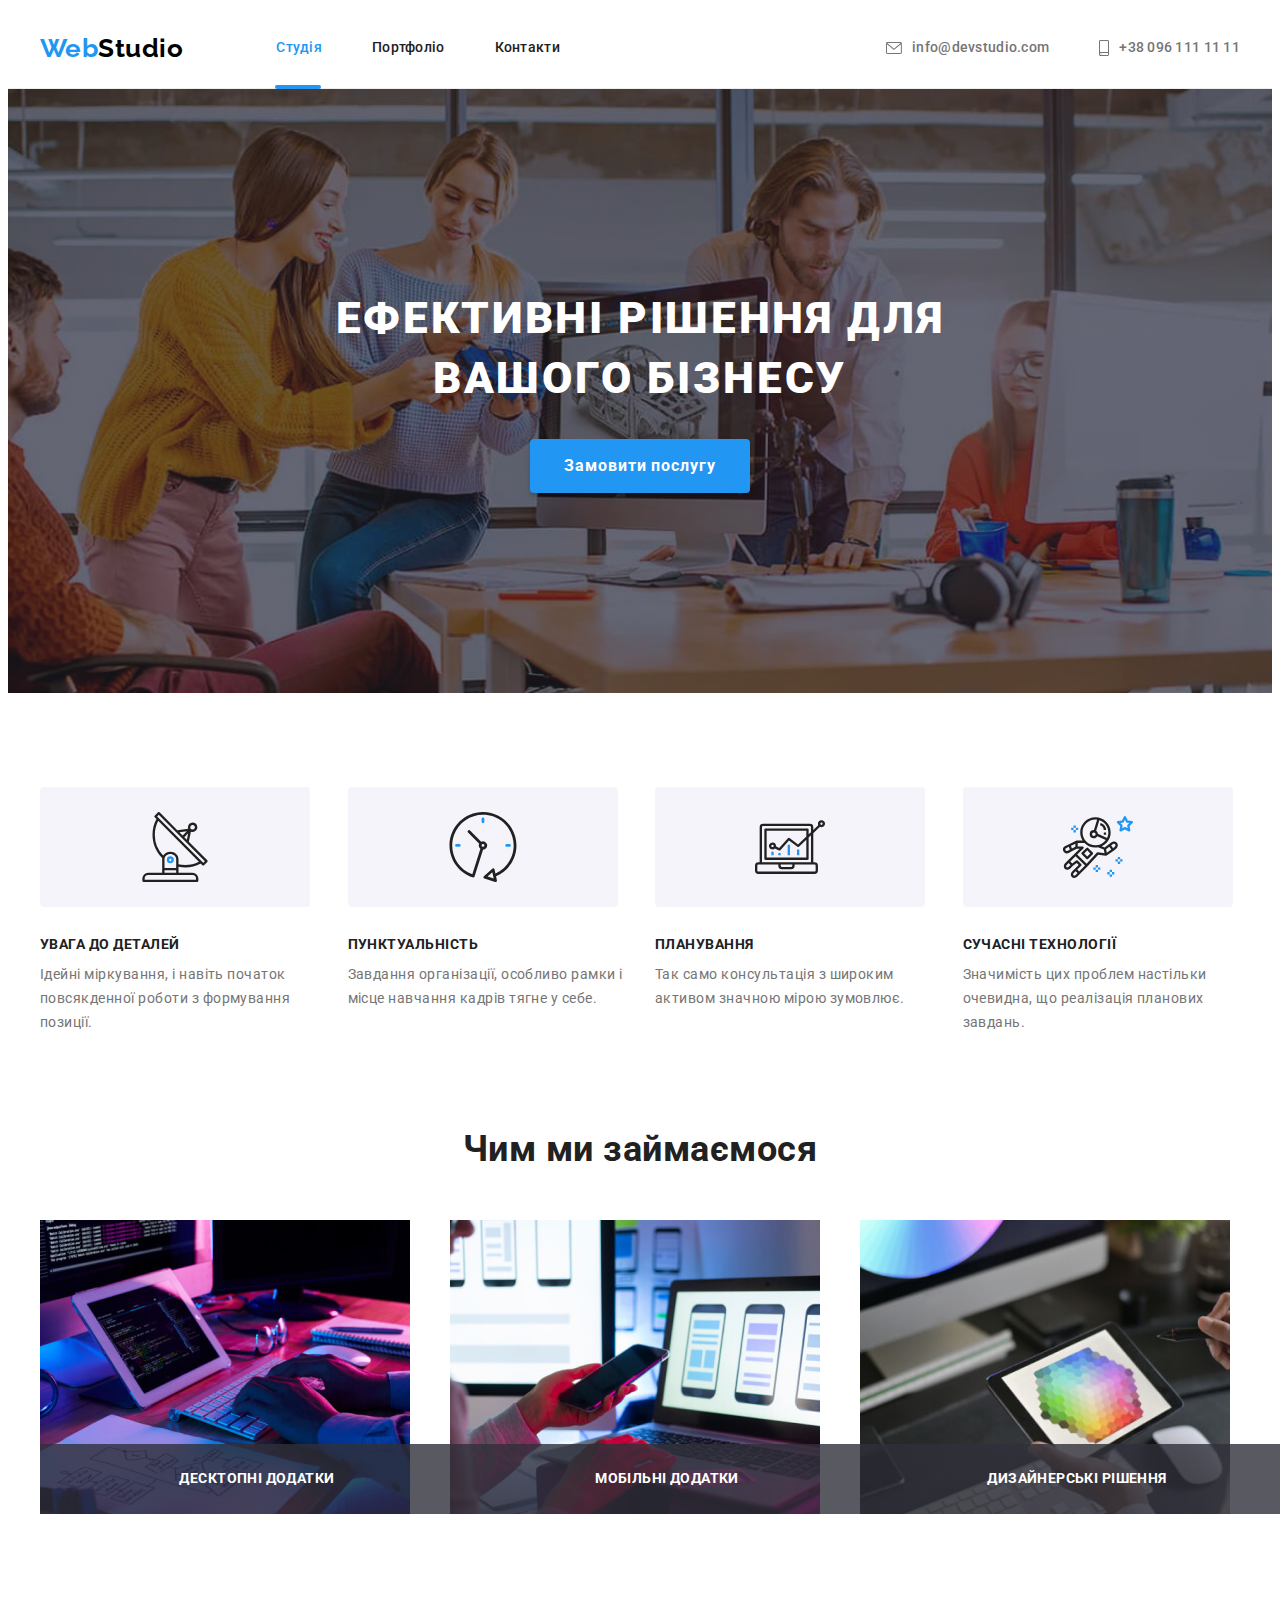
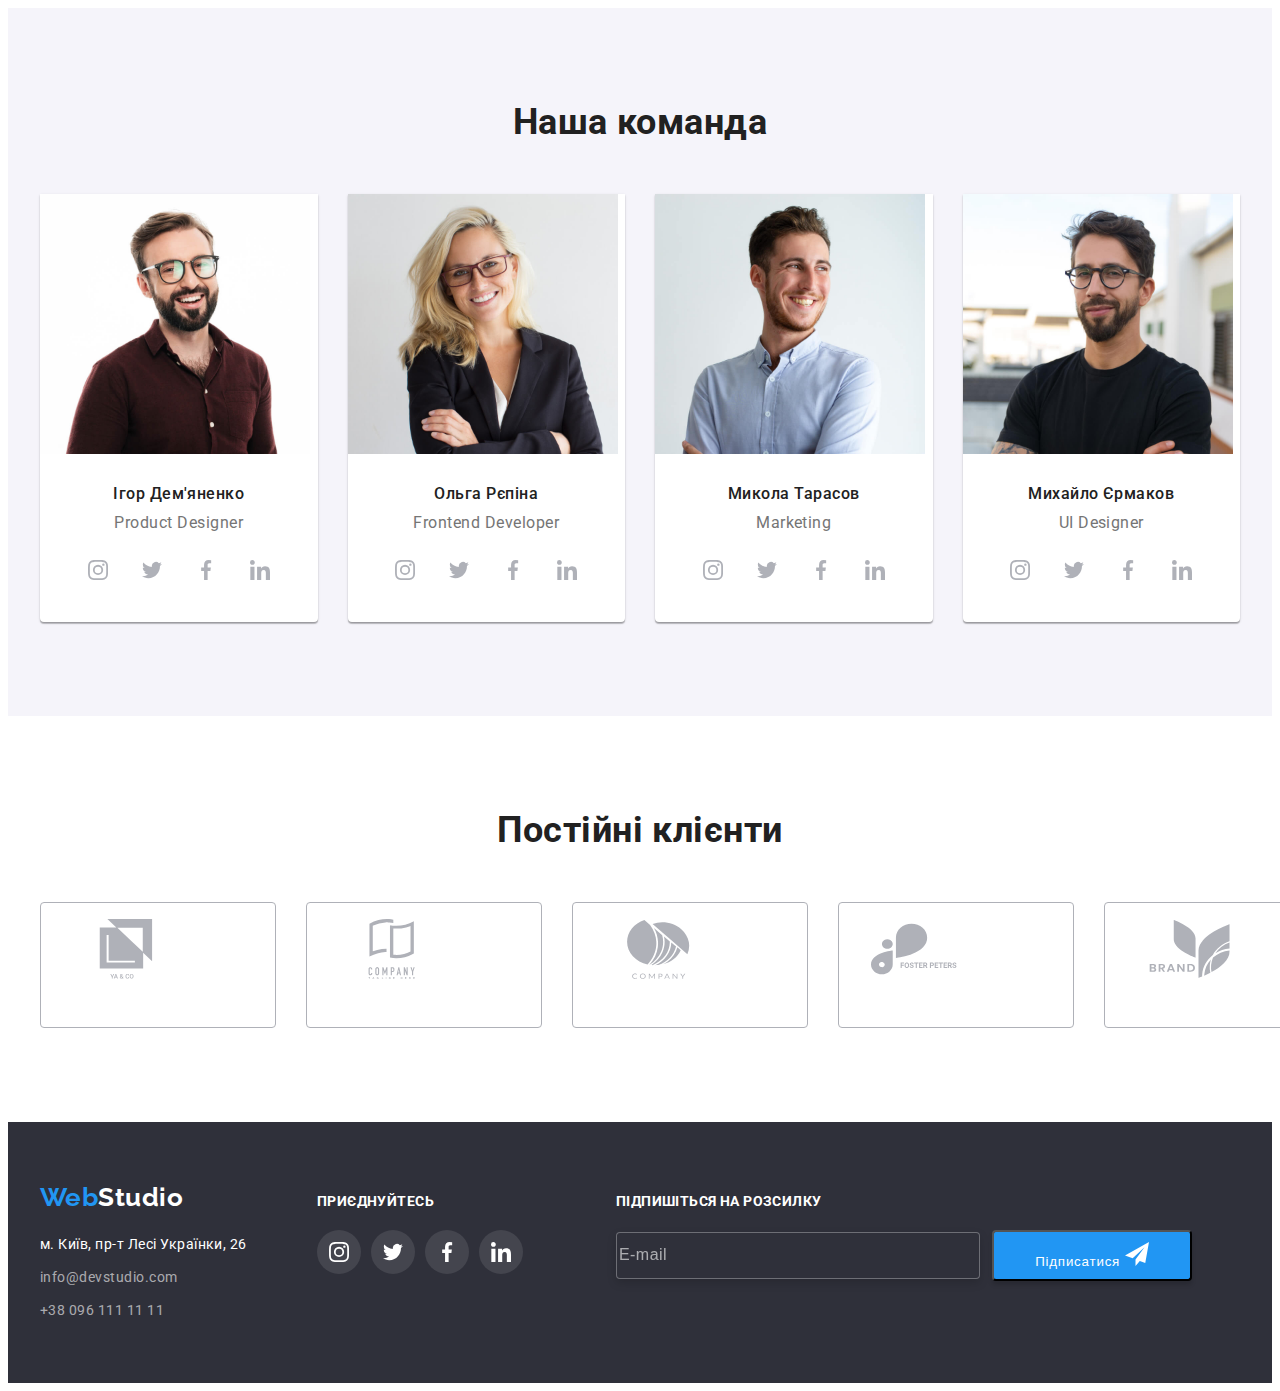
==== index.html @ 8649c42a "add html+css" ====
<!DOCTYPE html>
<html lang="uk">
  <head>
    <meta charset="UTF-8" />
    <meta http-equiv="X-UA-Compatible" content="IE=edge" />
    <meta name="viewport" content="width=device-width, initial-scale=1.0" />
    <title>WebStudio</title>
    <link rel="preconnect" href="https://fonts.googleapis.com" />
    <link rel="preconnect" href="https://fonts.gstatic.com" crossorigin />
    <link
      href="https://fonts.googleapis.com/css2?family=Raleway:wght@700&family=Roboto:wght@400;500;700&display=swap"
      rel="stylesheet"
    />
    <link
      rel="stylesheet"
      href="https://cdnjs.cloudflare.com/ajax/libs/modern-normalize/1.1.0/modern-normalize.min.css"
      integrity="sha512-wpPYUAdjBVSE4KJnH1VR1HeZfpl1ub8YT/NKx4PuQ5NmX2tKuGu6U/JRp5y+Y8XG2tV+wKQpNHVUX03MfMFn9Q=="
      crossorigin="anonymous"
      referrerpolicy="no-referrer"
    />
    <link
      rel="stylesheet"
      href="https://cdnjs.cloudflare.com/ajax/libs/animate.css/4.1.1/animate.min.css"
    />
    <link rel="stylesheet" href="./css/style.css" />
  </head>
  <body>
    <header class="top-page">
      <div class="container header-nav">
        <nav class="header-nav">
          <a href="./index.html" class="logo link">
            <span class="logo-accent">Web</span>Studio
          </a>
          <ul class="site-nav list">
            <li class="item">
              <a href="./index.html" class="site-nav-link link current">
                Студія
              </a>
            </li>
            <li class="item">
              <a href="./portfolio.html" class="site-nav-link link">
                Портфоліо
              </a>
            </li>
            <li class="item">
              <a href="#" class="site-nav-link link">Контакти</a>
            </li>
          </ul>
        </nav>
        <ul class="auth-nav list">
          <li class="item">
            <a href="mailto:info@devstudio.com" class="auth-nav-link link">
              <svg width="16" height="12" class="auth-nav-icon">
                <use href="./images/symbol-defs.svg#icon-envelope"></use>
              </svg>
              info@devstudio.com
            </a>
          </li>
          <li class="item">
            <a href="tel:+380961111111" class="auth-nav-link link">
              <svg width="10" height="16" class="auth-nav-icon">
                <use href="./images/symbol-defs.svg#icon-smartphone"></use></svg
              >+38 096 111 11 11
            </a>
          </li>
        </ul>
      </div>
    </header>

    <main>
      <section class="hero overlay">
        <h1 class="hero-title animate__animated animate__pulse">
          Ефективні рішення для вашого бізнесу
        </h1>
        <button type="button" class="hero-button" data-modal-open>
          Замовити послугу
        </button>
      </section>

      <section class="features">
        <div class="container">
          <h2 class="features-title visually-hidden">Особливості</h2>
          <ul class="features-link list">
            <li class="features-item item">
              <div class="features-item-img">
                <svg width="70" height="70">
                  <use href="./images/symbol-defs.svg#icon-antenna"></use>
                </svg>
              </div>
              <div class="">
                <h3 class="features-item-title">УВАГА ДО ДЕТАЛЕЙ</h3>
                <p class="feature-descr">
                  Ідейні міркування, і навіть початок повсякденної роботи з
                  формування позиції.
                </p>
              </div>
            </li>
            <li class="features-item item">
              <div class="features-item-img">
                <svg width="70" height="70">
                  <use href="./images/symbol-defs.svg#icon-clock"></use>
                </svg>
              </div>
              <div class="">
                <h3 class="features-item-title">ПУНКТУАЛЬНІСТЬ</h3>
                <p class="feature-descr">
                  Завдання організації, особливо рамки і місце навчання кадрів
                  тягне у себе.
                </p>
              </div>
            </li>
            <li class="features-item item">
              <div class="features-item-img">
                <svg width="70" height="70">
                  <use href="./images/symbol-defs.svg#icon-diagram"></use>
                </svg>
              </div>
              <div class="">
                <h3 class="features-item-title">ПЛАНУВАННЯ</h3>
                <p class="feature-descr">
                  Так само консультація з широким активом значною мірою
                  зумовлює.
                </p>
              </div>
            </li>
            <li class="features-item item">
              <div class="features-item-img">
                <svg width="70" height="70">
                  <use href="./images/symbol-defs.svg#icon-astronaut"></use>
                </svg>
              </div>
              <div class="">
                <h3 class="features-item-title">СУЧАСНІ ТЕХНОЛОГІЇ</h3>
                <p class="feature-descr">
                  Значимість цих проблем настільки очевидна, що реалізація
                  планових завдань.
                </p>
              </div>
            </li>
          </ul>
        </div>
      </section>

      <section class="work">
        <div class="container">
          <h2 class="work-title">Чим ми займаємося</h2>
          <ul class="work-sample list">
            <li class="work-photo">
              <div class="work-thumb">
                <img
                  src="./images/img1.jpeg"
                  alt="людина пише код"
                  width="370"
                  height="294"
                />
                <p class="work-overlay-text">Десктопні додатки</p>
              </div>
            </li>
            <li class="work-photo">
              <div class="work-thumb">
                <img
                  src="./images/img2.jpeg"
                  alt="людина тримає телефон"
                  width="370"
                  height="294"
                />
                <p class="work-overlay-text">Мобільні додатки</p>
              </div>
            </li>
            <li class="work-photo">
              <div class="work-thumb">
                <img
                  src="./images/img3.jpeg"
                  alt="палета кольорів на планшеті"
                  width="370"
                  height="294"
                />
                <p class="work-overlay-text">Дизайнерські рішення</p>
              </div>
            </li>
          </ul>
        </div>
      </section>

      <section class="team section">
        <div class="container">
          <h2 class="team-title">Наша команда</h2>
          <ul class="team-list list">
            <li class="team-item">
              <img
                src="./images/team-img-1.jpeg"
                alt="фото Ігоря Дем'яненка"
                width="270"
                height="260"
              />
              <div class="team-descr">
                <h3 class="team-list-title">Ігор Дем'яненко</h3>
                <p lang="en" class="team-list-descr">Product Designer</p>
                <ul class="team-soc-list">
                  <li class="team-soc-item">
                    <a href="" class="team-soc-link" aria-label="Instagram">
                      <svg width="20" height="20" class="team-soc-icon">
                        <use
                          href="./images/symbol-defs.svg#icon-instagram_team"
                        ></use>
                      </svg>
                    </a>
                  </li>
                  <li class="team-soc-item">
                    <a href="" class="team-soc-link" aria-label="Twitter">
                      <svg width="20" height="20" class="team-soc-icon">
                        <use
                          href="./images/symbol-defs.svg#icon-twitter_team"
                        ></use>
                      </svg>
                    </a>
                  </li>
                  <li class="team-soc-item">
                    <a href="" class="team-soc-link" aria-label="Facebook">
                      <svg width="20" height="20" class="team-soc-icon">
                        <use
                          href="./images/symbol-defs.svg#icon-facebook_team"
                        ></use>
                      </svg>
                    </a>
                  </li>
                  <li class="team-soc-item">
                    <a href="" class="team-soc-link" aria-label="LinkedIn">
                      <svg width="20" height="20" class="team-soc-icon">
                        <use
                          href="./images/symbol-defs.svg#icon-linkedin_team"
                        ></use>
                      </svg>
                    </a>
                  </li>
                </ul>
              </div>
            </li>
            <li class="team-item">
              <img
                src="./images/team-img-2.jpeg"
                alt="фото Ольги Рєпіної"
                width="270"
                height="260"
              />
              <div class="team-descr">
                <h3 class="team-list-title">Ольга Рєпіна</h3>
                <p lang="en" class="team-list-descr">Frontend Developer</p>
                <ul class="team-soc-list">
                  <li class="team-soc-item">
                    <a href="" class="team-soc-link" aria-label="Instagram">
                      <svg width="20" height="20" class="team-soc-icon">
                        <use
                          href="./images/symbol-defs.svg#icon-instagram_team"
                        ></use>
                      </svg>
                    </a>
                  </li>
                  <li class="team-soc-item">
                    <a href="" class="team-soc-link" aria-label="Twitter">
                      <svg width="20" height="20" class="team-soc-icon">
                        <use
                          href="./images/symbol-defs.svg#icon-twitter_team"
                        ></use>
                      </svg>
                    </a>
                  </li>
                  <li class="team-soc-item">
                    <a href="" class="team-soc-link" aria-label="Facebook">
                      <svg width="20" height="20" class="team-soc-icon">
                        <use
                          href="./images/symbol-defs.svg#icon-facebook_team"
                        ></use>
                      </svg>
                    </a>
                  </li>
                  <li class="team-soc-item">
                    <a href="" class="team-soc-link" aria-label="LinkedIn">
                      <svg width="20" height="20" class="team-soc-icon">
                        <use
                          href="./images/symbol-defs.svg#icon-linkedin_team"
                        ></use>
                      </svg>
                    </a>
                  </li>
                </ul>
              </div>
            </li>
            <li class="team-item">
              <img
                src="./images/team-img-3.jpeg"
                alt="фото Миколи Тарасова"
                width="270"
                height="260"
              />
              <div class="team-descr">
                <h3 class="team-list-title">Микола Тарасов</h3>
                <p lang="en" class="team-list-descr">Marketing</p>
                <ul class="team-soc-list">
                  <li class="team-soc-item">
                    <a href="" class="team-soc-link" aria-label="Instagram">
                      <svg width="20" height="20" class="team-soc-icon">
                        <use
                          href="./images/symbol-defs.svg#icon-instagram_team"
                        ></use>
                      </svg>
                    </a>
                  </li>
                  <li class="team-soc-item">
                    <a href="" class="team-soc-link" aria-label="Twitter">
                      <svg width="20" height="20" class="team-soc-icon">
                        <use
                          href="./images/symbol-defs.svg#icon-twitter_team"
                        ></use>
                      </svg>
                    </a>
                  </li>
                  <li class="team-soc-item">
                    <a href="" class="team-soc-link" aria-label="Facebook">
                      <svg width="20" height="20" class="team-soc-icon">
                        <use
                          href="./images/symbol-defs.svg#icon-facebook_team"
                        ></use>
                      </svg>
                    </a>
                  </li>
                  <li class="team-soc-item">
                    <a href="" class="team-soc-link" aria-label="LinkedIn">
                      <svg width="20" height="20" class="team-soc-icon">
                        <use
                          href="./images/symbol-defs.svg#icon-linkedin_team"
                        ></use>
                      </svg>
                    </a>
                  </li>
                </ul>
              </div>
            </li>
            <li class="team-item">
              <img
                src="./images/team-img-4.jpeg"
                alt="фото Михайла Єрмакова"
                width="270"
                height="260"
              />
              <div class="team-descr">
                <h3 class="team-list-title">Михайло Єрмаков</h3>
                <p lang="en" class="team-list-descr">UI Designer</p>
                <ul class="team-soc-list">
                  <li class="team-soc-item">
                    <a href="" class="team-soc-link" aria-label="Instagram">
                      <svg width="20" height="20" class="team-soc-icon">
                        <use
                          href="./images/symbol-defs.svg#icon-instagram_team"
                        ></use>
                      </svg>
                    </a>
                  </li>
                  <li class="team-soc-item">
                    <a href="" class="team-soc-link" aria-label="Twitter">
                      <svg width="20" height="20" class="team-soc-icon">
                        <use
                          href="./images/symbol-defs.svg#icon-twitter_team"
                        ></use>
                      </svg>
                    </a>
                  </li>
                  <li class="team-soc-item">
                    <a href="" class="team-soc-link" aria-label="Facebook">
                      <svg width="20" height="20" class="team-soc-icon">
                        <use
                          href="./images/symbol-defs.svg#icon-facebook_team"
                        ></use>
                      </svg>
                    </a>
                  </li>
                  <li class="team-soc-item">
                    <a href="" class="team-soc-link" aria-label="LinkedIn">
                      <svg width="20" height="20" class="team-soc-icon">
                        <use
                          href="./images/symbol-defs.svg#icon-linkedin_team"
                        ></use>
                      </svg>
                    </a>
                  </li>
                </ul>
              </div>
            </li>
          </ul>
        </div>
      </section>

      <section class="clients section">
        <div class="container">
          <h2 class="clients-title">Постійні клієнти</h2>
          <ul class="clients-list list">
            <li class="clients-list-item">
              <a href="" class="clients-list-link">
                <svg class="clients-icon" width="106" height="60">
                  <use href="./images/symbol-defs.svg#icon-client1"></use>
                </svg>
              </a>
            </li>
            <li class="clients-list-item">
              <a href="" class="clients-list-link">
                <svg class="clients-icon" width="106" height="60">
                  <use href="./images/symbol-defs.svg#icon-client2"></use>
                </svg>
              </a>
            </li>
            <li class="clients-list-item">
              <a href="" class="clients-list-link">
                <svg class="clients-icon" width="106" height="60">
                  <use href="./images/symbol-defs.svg#icon-client3"></use>
                </svg>
              </a>
            </li>
            <li class="clients-list-item">
              <a href="" class="clients-list-link">
                <svg class="clients-icon" width="106" height="60">
                  <use href="./images/symbol-defs.svg#icon-client4"></use>
                </svg>
              </a>
            </li>
            <li class="clients-list-item">
              <a href="" class="clients-list-link">
                <svg class="clients-icon" width="106" height="60">
                  <use href="./images/symbol-defs.svg#icon-client5"></use>
                </svg>
              </a>
            </li>
            <li class="clients-list-item">
              <a href="" class="clients-list-link">
                <svg class="clients-icon" width="106" height="60">
                  <use href="./images/symbol-defs.svg#icon-client6"></use>
                </svg>
              </a>
            </li>
          </ul>
        </div>
      </section>
    </main>

    <footer class="bottom-page">
      <div class="footer-container container">
        <div class="footer-nav">
          <a href="#" class="footer-logo link">
            <span class="footer-logo-accent">Web</span>Studio
          </a>
          <address>
            <ul class="footer-nav-address list">
              <li class="footer-nav-item item">
                <a
                  href="https://goo.gl/maps/T1ktbeCNpbdaZyWX9"
                  target="_blank"
                  rel="noopenner noreferrer nofollow"
                  class="footer-nav-link-address link"
                >
                  м. Київ, пр-т Лесі Українки, 26
                </a>
              </li>
              <li class="footer-nav-item item">
                <a
                  href="mailto:info@devstudio.com"
                  class="footer-nav-link link"
                >
                  info@devstudio.com
                </a>
              </li>
              <li class="footer-nav-item item">
                <a href="tel:+380961111111" class="footer-nav-link link">
                  +38 096 111 11 11
                </a>
              </li>
            </ul>
          </address>
        </div>
        <div class="footer-soc">
          <h3 class="footer-soc-title">приєднуйтесь</h3>
          <ul class="footer-soc-list">
            <li class="footer-soc-item">
              <a href="" class="footer-soc-link" aria-label="Instagram">
                <svg width="20" height="20" class="footer-soc-icon">
                  <use
                    href="./images/symbol-defs.svg#icon-instagram_team"
                  ></use>
                </svg>
              </a>
            </li>
            <li class="footer-soc-item">
              <a href="" class="footer-soc-link" aria-label="Twitter">
                <svg width="20" height="20" class="footer-soc-icon">
                  <use href="./images/symbol-defs.svg#icon-twitter_team"></use>
                </svg>
              </a>
            </li>
            <li class="footer-soc-item">
              <a href="" class="footer-soc-link" aria-label="Facebook">
                <svg width="20" height="20" class="footer-soc-icon">
                  <use href="./images/symbol-defs.svg#icon-facebook_team"></use>
                </svg>
              </a>
            </li>
            <li class="footer-soc-item">
              <a href="" class="footer-soc-link" aria-label="LinkedIn">
                <svg width="20" height="20" class="footer-soc-icon">
                  <use href="./images/symbol-defs.svg#icon-linkedin_team"></use>
                </svg>
              </a>
            </li>
          </ul>
        </div>
        <form class="footer-input">
          <h3 class="input-title">Підпишіться на розсилку</h3>
          <div class="input-place">
            <input type="email" placeholder="E-mail" />
            <button type="submit" class="input-button">
              Підписатися
              <svg width="24" height="24" class="input-img">
                <use href="./images/symbol-defs.svg#icon-paperplane"></use>
              </svg>
            </button>
          </div>
        </form>
      </div>
    </footer>
    <div class="backdrop is-hidden" data-modal>
      <div class="modal">
        <button type="button" class="modal-btn" data-modal-close>
          <svg class="modal-close-icon" width="18" height="18">
            <use href="./images/symbol-defs.svg#icon-close-btn"></use>
          </svg>
        </button>

        <h3 class="modal-title">Залиште свої дані, ми вам передзвонимо</h3>
        <form class="form" name="signup_form" autocomplete="off">
          <div class="form-field">
            <label class="form-label" for="name">Ім'я</label>
            <input class="form-input" type="text" name="name" id="name" />
            <svg class="form-icon" width="18" height="18">
              <use href="./images/symbol-defs.svg#icon-person"></use>
            </svg>
          </div>
          <div class="form-field">
            <label class="form-label" for="tel">Телефон</label>
            <input class="form-input" type="tel" name="tel" id="tel" />
            <svg class="form-icon" width="18" height="18">
              <use href="./images/symbol-defs.svg#icon-phone"></use>
            </svg>
          </div>
          <div class="form-field">
            <label class="form-label" for="email">Пошта</label>
            <input class="form-input" type="email" name="email" id="email" />
            <svg class="form-icon" width="18" height="18">
              <use href="./images/symbol-defs.svg#icon-email"></use>
            </svg>
          </div>
          <div class="form-comment">
            <label class="form-label" for="comment">Коментар</label>
            <textarea id="comment" placeholder="Введіть текст"></textarea>
          </div>

          <div class="form-check">
            <input type="checkbox" name="policy" id="policy" />
            <label for="policy">
              Погоджуюся з розсилкою та приймаю
              <span class="form-accent">Умови договору</span>
            </label>
          </div>
          <button type="submit" class="form-button">Відправити</button>
        </form>
      </div>
    </div>
    <script src="./js/modal.js"></script>
  </body>
</html>
---- css/style.css ----
:root {
  --primary-text-color: #212121;
  --secondary-text-color: #757575;
  --accent-color: #2196f3;
  --accent-hover-color: #188ce8;
  --container-bg-color: #ffffff;
  --container-border-color: #eeeeee;
  --button-bg-color: #f5f4fa;
  --logo-main-color: #000000;
  --footer-background-color: #2f303a;
  --footer-link-color: rgba(255, 255, 255, 0.6);
  --soc-clients-color: #afb1b8;
  --grid-overlay-color: rgba(33, 150, 243, 0.9);
  --transition-duration: 250ms;
  --transition-timing-function: cubic-bezier(0.4, 0, 0.2, 1);
}

p,
h1,
h2,
h3,
h4,
h5,
h6 {
  margin: 0;
}

ul,
ol {
  margin: 0;
  padding-left: 0;
  list-style: none;
}

button {
  cursor: pointer;
}

address {
  font-style: normal;
}

a {
  color: currentColor;
  text-decoration: none;
}

img {
  display: block;
}

body {
  font-family: "Roboto", sans serif;
  color: var(--primary-text-color);
  background-color: var(--container-bg-color);
  letter-spacing: 0.03em;
}

.container {
  width: 1200px;
  padding-left: 15px;
  padding-right: 15px;
  /* outline: 2px solid red; */
  margin: 0 auto;
}

.section {
  padding-top: 94px;
  padding-bottom: 94px;
}

.list {
  list-style: none;
  color: var(--primary-text-color);
  padding: 0;
  margin: 0;
}

.link {
  text-decoration: none;
  padding: 0;
  margin: 0;
}

.link.current {
  position: relative;
  color: var(--accent-color);
}

/* ----------------Header---------------- */

.header-nav {
  display: flex;
  align-items: center;
}

.logo {
  font-family: "Raleway", sans-serif;
  font-weight: 700;
  font-size: 26px;
  line-height: 1.19;
  color: var(--logo-main-color);
}

span.logo-accent {
  color: var(--accent-color);
}

.site-nav {
  display: flex;
  margin-left: 93px;
}

.site-nav .item {
  margin-right: 50px;
}

.site-nav .item:last-child {
  margin-right: 0;
}

.site-nav .link {
  display: block;
  padding-top: 32px;
  padding-bottom: 32px;
}

.site-nav-link {
  color: var(--primary-text-color);
  font-weight: 500;
  font-size: 14px;
  line-height: 1.14;
  letter-spacing: 0.02em;
  font-style: normal;
  transition: color var(--transition-duration) var(--transition-timing-function);
}

.site-nav-link:hover,
.site-nav-link:focus {
  color: var(--accent-color);
}

.current::after {
  content: "";
  position: absolute;
  bottom: 0;
  left: 0;
  display: block;
  width: 100%;
  height: 4px;
  background: var(--accent-color);
  border-radius: 2px;
  margin: -1px;
}

.auth-nav {
  display: flex;
  margin-left: auto;
  align-items: center;
}

.auth-nav .item {
  margin-right: 50px;
}

.auth-nav .item:last-child {
  margin-right: 0;
}

.auth-nav .link {
  padding-top: 32px;
  padding-bottom: 32px;
}

.auth-nav-link {
  color: var(--secondary-text-color);
  display: flex;
  align-items: center;
  font-weight: 500;
  font-size: 14px;
  line-height: 1.14;
  letter-spacing: 0.02em;
  transition: color var(--transition-duration) var(--transition-timing-function);
}

.auth-nav-link:hover,
.auth-nav-link:focus {
  color: var(--accent-color);
}

.auth-nav-icon {
  margin-right: 10px;
  fill: currentColor;
  transition: fill var(--transition-duration) var(--transition-timing-function);
}

.auth-nav-icon:hover,
.auth-nav-icon:focus {
  fill: var(--accent-color);
}

header.top-page {
  border-bottom: 1px solid var(--container-border-color);
}

/* ------------------Hero----------------- */
.hero {
  padding-top: 200px;
  padding-bottom: 200px;
  text-align: center;
  margin: 0 auto;
}

.overlay {
  max-width: 1600px;
  background-image: linear-gradient(
      to right,
      rgba(47, 48, 58, 0.4),
      rgba(47, 48, 58, 0.4)
    ),
    url(../images/team.jpeg);
  background-color: #c4c4c4;
  background-repeat: no-repeat;
  background-position: center;
  background-size: cover;
}

.hero-title {
  color: var(--container-bg-color);
  font-weight: 900;
  font-size: 44px;
  line-height: 1.36;
  text-align: center;
  letter-spacing: 0.06em;
  text-transform: uppercase;
  max-width: 696px;
  margin: 0 auto;
  margin-bottom: 30px;
}

.hero-button {
  font-family: inherit;
  color: var(--container-bg-color);
  background: var(--accent-color);
  font-weight: 700;
  font-size: 16px;
  line-height: 1.88;
  letter-spacing: 0.06em;
  border-color: transparent;
  margin: 0 auto;
  padding: 10px 32px;
  min-width: 216px;
  text-align: center;
  box-shadow: 0px 4px 4px rgba(0, 0, 0, 0.15);
  border-radius: 4px;
  transition: background-color var(--transition-duration)
    var(--transition-timing-function);
}

.hero-button:hover {
  color: var(--container-bg-color);
  background-color: var(--accent-hover-color);
}

/* ---------------features--------------- */

.features {
  padding-top: 94px;
  padding-bottom: 47px;
  /* border: 1px solid red; */
}

.features-link {
  display: flex;
  gap: 30px;
  /* border: 1px solid red; */
}

.features-item {
  flex-basis: calc((100% - 3 * 30px) / 4);
}

.features-item-img {
  display: flex;
  width: 270px;
  height: 120px;
  background-color: var(--button-bg-color);
  border-radius: 4px;
  align-items: center;
  justify-content: center;
  margin-bottom: 30px;
}

.features-item-title {
  font-weight: 700;
  font-size: 14px;
  line-height: 1.14;
  text-transform: uppercase;
  color: var(--primary-text-color);
  margin-bottom: 10px;
}

.feature-descr {
  font-size: 14px;
  line-height: 1.71;
  color: var(--secondary-text-color);
}

.work {
  padding-top: 47px;
  padding-bottom: 94px;
  /* border: 1px solid red; */
}
.work-title {
  margin-bottom: 50px;
}

.work-sample {
  display: flex;
  gap: 30px;
}
.work-photo {
  flex-basis: calc((100% - 60px) / 3);
}

.work-title,
.team-title,
.clients-title {
  color: var(--primary-text-color);
  font-weight: 700;
  font-size: 36px;
  line-height: 1.16;
  text-align: center;
}

.work-thumb {
  position: relative;
}

.work-overlay-text {
  position: absolute;
  bottom: 0;
  left: 0;
  font-weight: 700;
  font-size: 14px;
  line-height: 1.14;
  text-align: center;
  letter-spacing: 0.03em;
  text-transform: uppercase;
  color: var(--container-bg-color);
  background-color: rgba(47, 48, 58, 0.8);
  width: 100%;
  padding: 27px;
}

/* -----------------Team--------------- */
.team {
  background-color: var(--button-bg-color);
}

.team-title {
  margin-bottom: 50px;
}

.team-list {
  display: flex;
  gap: 30px;
}

.team-item {
  background-color: var(--container-bg-color);
  flex-basis: calc((100% - (3 * 30px)) / 4);
  box-shadow: 0px 1px 3px rgba(0, 0, 0, 0.12), 0px 1px 1px rgba(0, 0, 0, 0.14),
    0px 2px 1px rgba(0, 0, 0, 0.2);
  border-radius: 0px 0px 4px 4px;
}

.team-descr {
  padding-top: 30px;
  padding-bottom: 30px;
  text-align: center;
}

.team-list-title {
  color: var(--primary-text-color);
  font-weight: 500;
  font-size: 16px;
  line-height: 1.189;
  margin-bottom: 10px;
}

.team-list-descr {
  color: var(--secondary-text-color);
  font-size: 16px;
  line-height: 1.19;
  margin-bottom: 16px;
}

.team-soc-list {
  display: flex;
  align-items: center;
  justify-content: center;
  gap: 10px;
}

.team-soc-link {
  color: var(--soc-clients-color);
  display: flex;
  align-items: center;
  justify-content: center;
  width: 44px;
  height: 44px;
  border-radius: 50%;
  transition: background-color var(--transition-duration)
      var(--transition-timing-function),
    color var(--transition-duration) var(--transition-timing-function);
}

.team-soc-icon {
  fill: currentColor;
}

.team-soc-link:hover,
.team-soc-link:focus {
  background-color: var(--accent-color);
  color: var(--container-bg-color);
}

/* ------------Клієнти------------ */

.clients-title {
  text-align: center;
  margin-bottom: 50px;
}

.clients-list {
  display: flex;
  gap: 30px;
}

.clients-list-item {
  flex-basis: calc((100% - 5 * 30px) / 6);
}

.clients-list-link {
  display: flex;
  width: 170px;
  height: 92px;
  color: var(--soc-clients-color);
  border: 1px solid var(--soc-clients-color);
  border-radius: 4px;
  padding: 16px 32px;
  transition: color var(--transition-duration) var(--transition-timing-function),
    border-color var(--transition-duration) var(--transition-timing-function);
}

.clients-icon {
  fill: currentColor;
}

.clients-list-link:hover,
.clients-list-link:focus {
  color: var(--accent-color);
  border-color: var(--accent-color);
}

/* ---------------Footer------------ */

.bottom-page {
  background-color: var(--footer-background-color);
  padding-top: 60px;
  padding-bottom: 60px;
}
.footer-nav {
  display: block;
  margin-right: 70px;
}

.footer-logo {
  font-family: "Raleway", sans-serif;
  font-weight: 700;
  font-size: 26px;
  line-height: 1.19;
  color: var(--container-bg-color);
  display: block;
  margin-bottom: 20px;
}

span.footer-logo-accent {
  color: var(--accent-color);
}

.footer-nav-item:not(:last-child) {
  margin-bottom: 9px;
}
.footer-nav-link {
  color: var(--footer-link-color);
  font-style: normal;
  font-size: 14px;
  line-height: 1.71;
  display: block;
  transition: color var(--transition-duration) var(--transition-timing-function);
}

.footer-nav-link:hover,
.footer-nav-link:focus {
  color: var(--accent-color);
}

.footer-nav-link-address {
  color: var(--container-bg-color);
  font-style: normal;
  font-size: 14px;
  line-height: 1.71;
  display: inline-block;
  transition: color var(--transition-duration) var(--transition-timing-function);
}

.footer-nav-link-address:hover,
.footer-nav-link-address:focus {
  color: var(--accent-color);
}

.footer-nav-address .link {
  display: block;
}

.footer-container {
  display: flex;
  align-items: center;
  align-items: baseline;
}

.footer-soc {
  margin-right: 93px;
}

.footer-soc-title {
  display: block;
  font-weight: 700;
  font-size: 14px;
  line-height: 1.14;
  letter-spacing: 0.03em;
  text-transform: uppercase;

  color: var(--container-bg-color);
  margin-bottom: 20px;
}

.footer-soc-list {
  display: flex;
  align-items: center;
  justify-content: center;
  height: 100%;
  gap: 10px;
}

.footer-soc-link {
  color: var(--container-bg-color);
  display: flex;
  align-items: center;
  justify-content: center;
  width: 44px;
  height: 44px;
  border-radius: 50%;
  background-color: rgba(255, 255, 255, 0.1);
  transition: background-color var(--transition-duration)
    var(--transition-timing-function);
}

.footer-soc-icon {
  fill: currentColor;
}

.footer-soc-link:hover,
.footer-soc-link:focus {
  background-color: var(--accent-color);
}

.footer-input {
  display: flex;
  flex-direction: column;
  align-items: center;
  align-items: baseline;
}

.input-title {
  font-weight: 700;
  font-size: 14px;
  line-height: 1.14;
  letter-spacing: 0.03em;
  text-transform: uppercase;
  color: var(--container-bg-color);
  margin-bottom: 20px;
}

.input-place {
  display: flex;
  align-items: center;
}

.input-place input {
  background-color: var(--footer-background-color);
  border: 1px solid rgba(255, 255, 255, 0.3);
  filter: drop-shadow(0px 4px 4px rgba(0, 0, 0, 0.15));
  border-radius: 4px;
  width: 358px;
  padding-top: 15px;
  padding-bottom: 15px;
  margin-right: 12px;
}

.input-place input::placeholder {
  color: rgba(255, 255, 255, 0.6);
  font-size: 16px;
  line-height: 1.25;
  letter-spacing: 0.03em;
}

.input-button {
  /* position: relative; */
  text-align: center;
  color: var(--container-bg-color);
  background-color: var(--accent-color);
  box-shadow: 0px 4px 4px rgba(0, 0, 0, 0.15);
  border-radius: 4px;
  width: 200px;
  padding-top: 10px;
  padding-bottom: 10px;
  letter-spacing: 0.06em;
  color: #ffffff;
}

.input-img {
  fill: currentColor;
}

/* .input-button::after {
  content: "";
  position: absolute;
  bottom: 0;
  left: 0;
  display: block;
  width: 100%;
  background-image: url(/images/svg/paperplane.svg);
} */
/* -----------------Portfolio---------------- */

.portfolio {
  background-color: var(--container-bg-color);
}
.portfolio-nav {
  display: flex;
  justify-content: center;
  margin-bottom: 50px;
  list-style: none;
  gap: 8px;
}

.portfolio-button {
  font-family: inherit;
  color: var(--primary-text-color);
  background-color: var(--button-bg-color);
  cursor: pointer;
  font-weight: 500;
  font-size: 16px;
  line-height: 1.62;
  letter-spacing: 0.03em;
  border-color: transparent;
  border-radius: 4px;
  padding: 6px 25px;
  transition: color var(--transition-duration) var(--transition-timing-function),
    background-color var(--transition-duration)
      var(--transition-timing-function),
    box-shadow var(--transition-duration) var(--transition-timing-function);
}

.portfolio-button:hover,
.portfolio-button:focus {
  color: var(--container-bg-color);
  background-color: var(--accent-color);
  box-shadow: 0px 3px 1px rgba(0, 0, 0, 0.1), 0px 1px 2px rgba(0, 0, 0, 0.08),
    0px 2px 2px rgba(0, 0, 0, 0.12);
}

.portfolio-grid {
  display: flex;
  flex-wrap: wrap;
  justify-content: space-between;
  gap: 30px;
}

.grid-item {
  flex-basis: calc((100% - 60px) / 3);
}

.grid-link {
  display: block;
  background-color: var(--container-bg-color);
  transition: box-shadow var(--transition-duration)
    var(--transition-timing-function);
}

.grid-link:hover,
.grid-link:focus {
  box-shadow: 0px 1px 1px rgba(0, 0, 0, 0.12), 0px 4px 4px rgba(0, 0, 0, 0.06),
    1px 4px 6px rgba(0, 0, 0, 0.16);
}

.grid-link:hover .thumb-overlay-text,
.grid-link:focus .thumb-overlay-text {
  transform: translateY(0);
}

.grid-item-text {
  padding: 20px 24px;
  border-left: 1px solid var(--container-border-color);
  border-right: 1px solid var(--container-border-color);
  border-bottom: 1px solid var(--container-border-color);
}

.link-title {
  font-weight: 700;
  font-size: 18px;
  line-height: 2;
  letter-spacing: 0.06em;
  color: var(--primary-text-color);
}

.link-descr {
  font-size: 16px;
  line-height: 1.88;
  color: var(--secondary-text-color);
}

.visually-hidden {
  position: absolute;
  width: 1px;
  height: 1px;
  margin: -1px;
  border: 0;
  padding: 0;
  white-space: nowrap;
  clip-path: inset(100%);
  clip: rect(0 0 0 0);
  overflow: hidden;
}

/* Портфоліо */

.grid-thumb {
  position: relative;
  overflow: hidden;
}

.thumb-overlay-text {
  position: absolute;
  top: 0;
  left: 0;
  font-size: 18px;
  line-height: 1.56;
  letter-spacing: 0.03em;
  color: var(--container-bg-color);
  background-color: var(--grid-overlay-color);
  padding: 63px 24px;
  height: 100%;
  transform: translateY(100%);
  transition: transform var(--transition-duration)
    var(--transition-timing-function);
  overflow: auto;
}

.backdrop {
  position: fixed;
  top: 0;
  width: 100%;
  height: 100%;
  background-color: rgba(0, 0, 0, 0.2);
  transition: opacity 300ms linear, visibility 300ms linear;
}

.modal {
  position: absolute;
  width: 528px;
  min-height: 581px;
  background-color: #ffffff;
  box-shadow: 0px 1px 3px rgba(0, 0, 0, 0.12), 0px 1px 1px rgba(0, 0, 0, 0.14),
    0px 2px 1px rgba(0, 0, 0, 0.2);
  border-radius: 4px;
  top: 50%;
  left: 50%;
  transform: translate(-50%, -50%) scale(1);
  transition: transform 1000ms cubic-bezier(0.4, 0, 0.2, 1);
  padding: 40px;
}

.backdrop.is-hidden .modal {
  transform: translate(-50%, -50%) scale(0);
}

.modal-btn {
  position: absolute;
  width: 30px;
  height: 30px;
  border: 1px solid rgba(0, 0, 0, 0.1);
  border-radius: 50%;
  background-color: var(--container-bg-color);
  right: 10px;
  top: 10px;
  display: flex;
  align-items: center;
  justify-content: center;
  padding: 0;
  cursor: pointer;
}

.modal-close-icon {
  fill: currentColor;
}

.modal-btn:hover {
  color: var(--accent-color);
}

.is-hidden {
  opacity: 0;
  visibility: hidden;
  pointer-events: none;
}

.modal-title {
  font-weight: 700;
  font-size: 20px;
  line-height: 1.15;
  text-align: center;
  letter-spacing: 0.03em;
  color: var(--primary-text-color);
  margin-bottom: 12px;
}

.form {
  width: 448px;
  margin: 0 auto;
}

.form-field {
  display: flex;
  flex-direction: column;
  position: relative;
  margin-bottom: 10px;
}

.form-field input {
  margin: 0;
  padding: 11px;
  border: 1px solid rgba(33, 33, 33, 0.2);
  border-radius: 4px;
}

.form-field label {
  margin-bottom: 4px;
}

.form-label {
  font-size: 12px;
  line-height: 1.17;
  letter-spacing: 0.01em;
  color: var(--secondary-text-color);
}

.form-icon {
  position: absolute;
  top: 50%;
  left: 12px;
  display: inline-block;
}

.form-input:hover,
.form-input:focus {
  border-color: var(--accent-color);
}

.form-input:hover ~ .form-icon,
.form-input:focus ~ .form-icon {
  fill: var(--accent-color);
}

.form-comment {
  margin-bottom: 20px;
}

textarea {
  resize: none;
  width: 100%;
  /* width: 448px; */
  height: 120px;
}

.form-comment textarea::placeholder {
  font-size: 12px;
  line-height: 1.17;
  letter-spacing: 0.01em;
  color: rgba(117, 117, 117, 0.5);
}

.form-comment textarea {
  border: 1px solid rgba(33, 33, 33, 0.2);
  border-radius: 4px;
}

.form-check {
  margin-bottom: 30px;
}

.form-accent {
  color: var(--accent-color);
  text-decoration: underline;
}

.form-button {
  background-color: var(--accent-color);
  color: var(--container-bg-color);
  box-shadow: 0px 4px 4px rgba(0, 0, 0, 0.15);
  border-radius: 4px;
  border-color: transparent;
  min-width: 200px;
  padding: 10px 52px;
  text-align: center;
  margin: 0 auto;
}
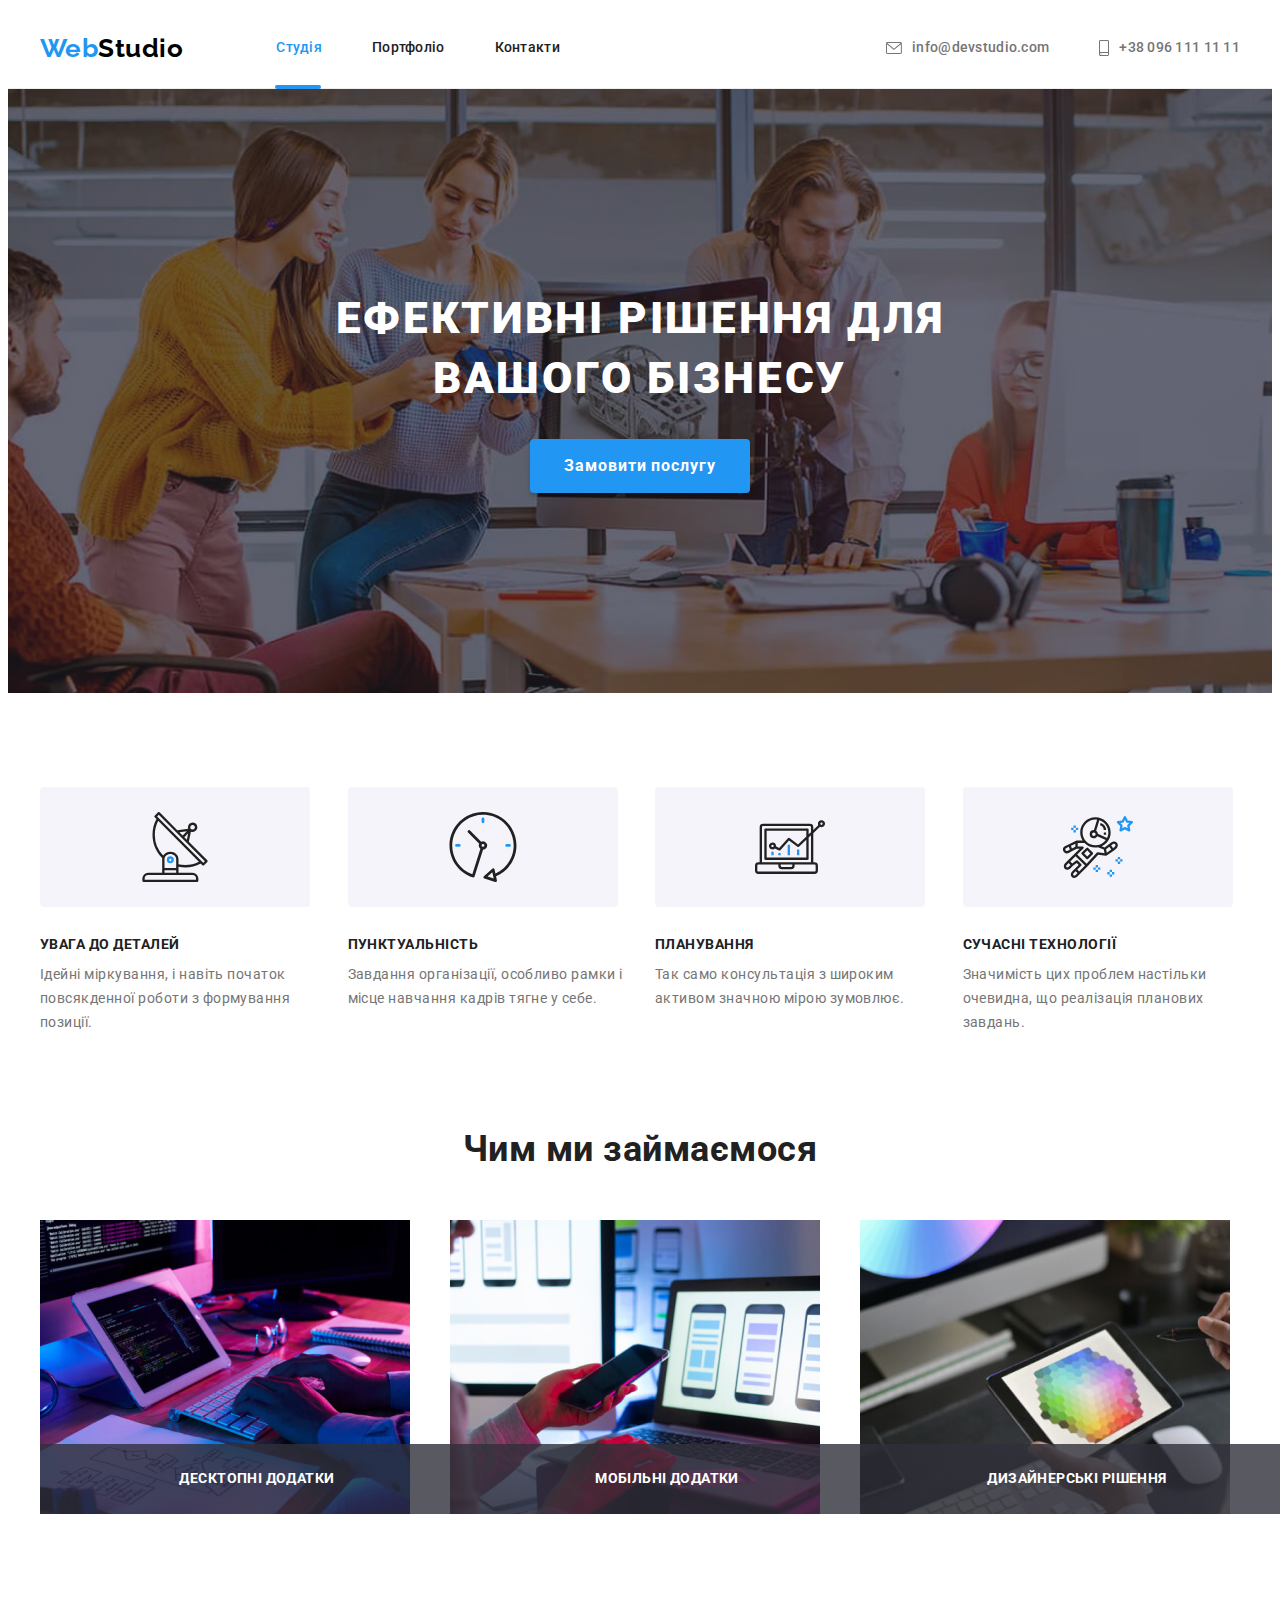
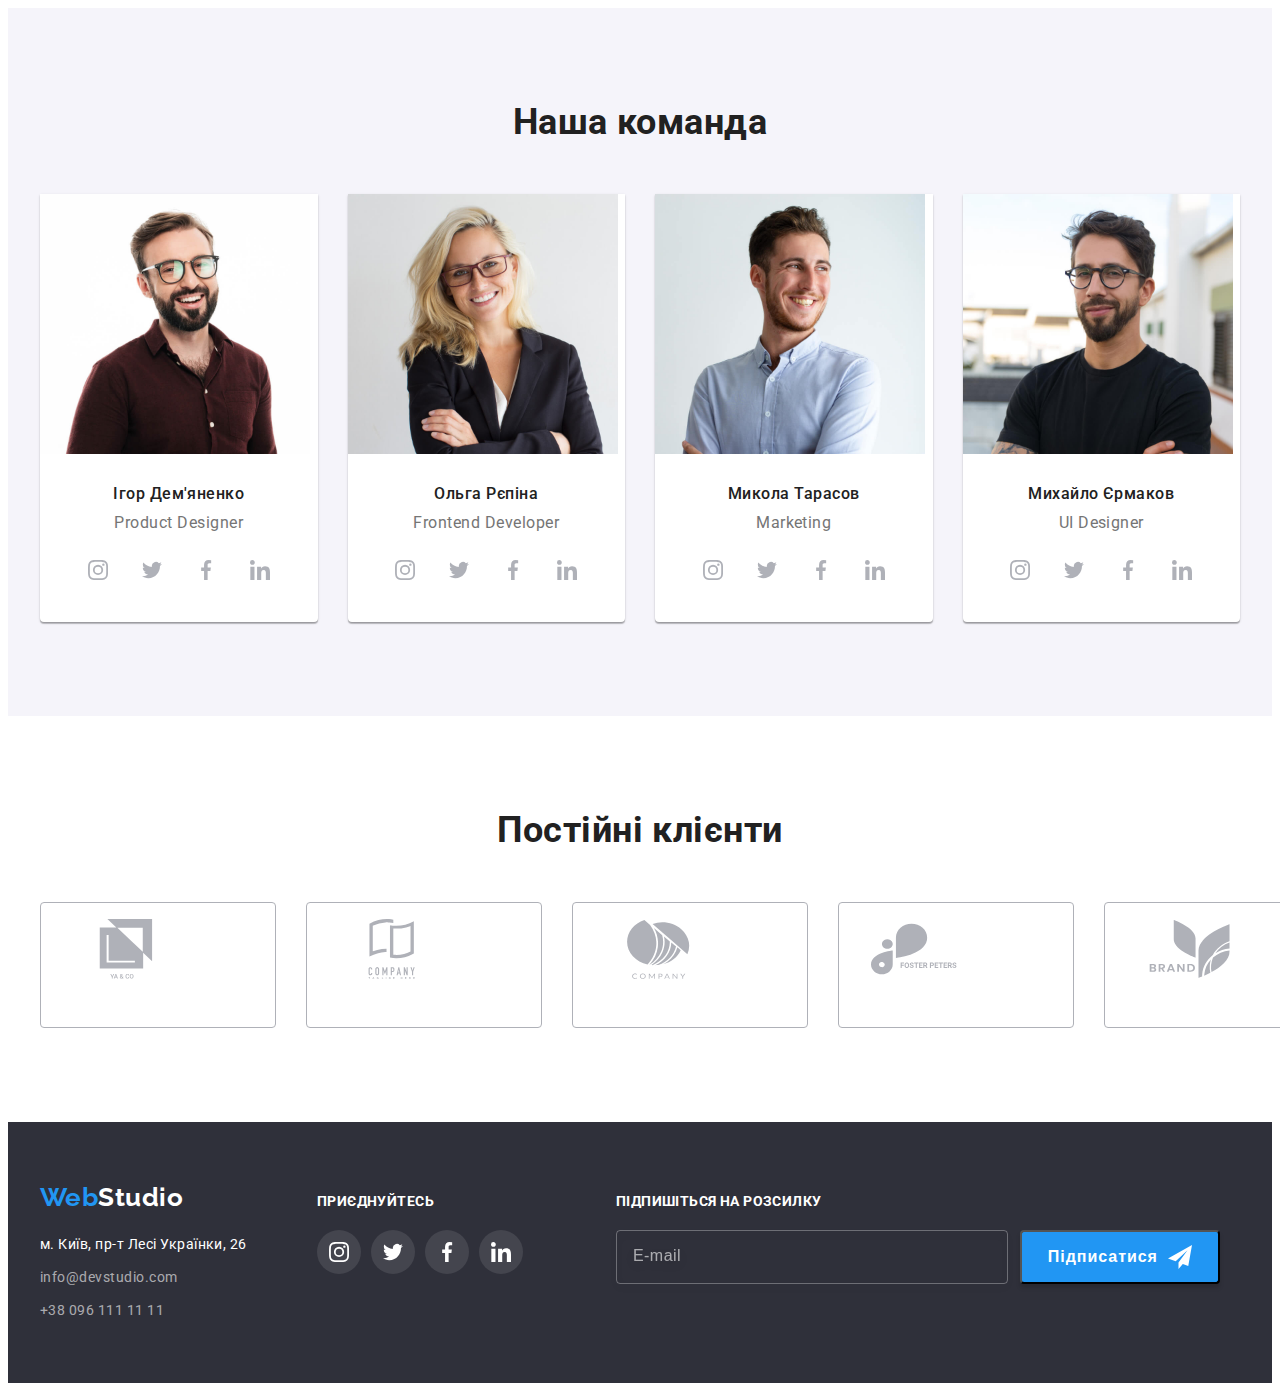
==== commit f2e48240: "add form css" ====
--- a/index.html
+++ b/index.html
@@ -476,7 +476,7 @@
           </address>
         </div>
         <div class="footer-soc">
-          <h3 class="footer-soc-title">приєднуйтесь</h3>
+          <h3 class="footer-soc-title">Приєднуйтесь</h3>
           <ul class="footer-soc-list">
             <li class="footer-soc-item">
               <a href="" class="footer-soc-link" aria-label="Instagram">
@@ -512,8 +512,8 @@
         </div>
         <form class="footer-input">
           <h3 class="input-title">Підпишіться на розсилку</h3>
-          <div class="input-place">
-            <input type="email" placeholder="E-mail" />
+          <div class="input-container">
+            <input class="footer-input" type="email" placeholder="E-mail" />
             <button type="submit" class="input-button">
               Підписатися
               <svg width="24" height="24" class="input-img">
@@ -533,40 +533,51 @@
         </button>
 
         <h3 class="modal-title">Залиште свої дані, ми вам передзвонимо</h3>
+
         <form class="form" name="signup_form" autocomplete="off">
-          <div class="form-field">
-            <label class="form-label" for="name">Ім'я</label>
+          <label class="form-field">
+            Ім'я
             <input class="form-input" type="text" name="name" id="name" />
             <svg class="form-icon" width="18" height="18">
               <use href="./images/symbol-defs.svg#icon-person"></use>
             </svg>
-          </div>
-          <div class="form-field">
-            <label class="form-label" for="tel">Телефон</label>
+          </label>
+
+          <label class="form-field">
+            Телефон
             <input class="form-input" type="tel" name="tel" id="tel" />
             <svg class="form-icon" width="18" height="18">
               <use href="./images/symbol-defs.svg#icon-phone"></use>
             </svg>
-          </div>
-          <div class="form-field">
-            <label class="form-label" for="email">Пошта</label>
+          </label>
+
+          <label class="form-field">
+            Пошта
             <input class="form-input" type="email" name="email" id="email" />
             <svg class="form-icon" width="18" height="18">
               <use href="./images/symbol-defs.svg#icon-email"></use>
             </svg>
-          </div>
-          <div class="form-comment">
-            <label class="form-label" for="comment">Коментар</label>
-            <textarea id="comment" placeholder="Введіть текст"></textarea>
-          </div>
+          </label>
+
+          <label class="form-comment">
+            Коментар
+            <textarea
+              class="form-input"
+              id="comment"
+              placeholder="Введіть текст"
+            >
+            </textarea>
+          </label>
 
           <div class="form-check">
-            <input type="checkbox" name="policy" id="policy" />
-            <label for="policy">
+            <label class="checkbox-label">
+              <input class="checkbox" type="checkbox" name="policy" />
+              <span class="checkbox-icon"></span>
               Погоджуюся з розсилкою та приймаю
-              <span class="form-accent">Умови договору</span>
+              <a href="" class="checkbox-accent">Умови договору</a>
             </label>
           </div>
+
           <button type="submit" class="form-button">Відправити</button>
         </form>
       </div>
--- a/css/style.css
+++ b/css/style.css
@@ -258,7 +258,6 @@
 }
 
 .hero-button:hover {
-  color: var(--container-bg-color);
   background-color: var(--accent-hover-color);
 }
 
@@ -594,23 +593,22 @@
   margin-bottom: 20px;
 }
 
-.input-place {
-  display: flex;
-  align-items: center;
-}
-
-.input-place input {
-  background-color: var(--footer-background-color);
+.input-container {
+  display: flex;
+  /* align-items: center; */
+}
+
+.input-container input {
+  background-color: inherit;
   border: 1px solid rgba(255, 255, 255, 0.3);
   filter: drop-shadow(0px 4px 4px rgba(0, 0, 0, 0.15));
   border-radius: 4px;
   width: 358px;
-  padding-top: 15px;
-  padding-bottom: 15px;
+  padding: 15px 16px;
   margin-right: 12px;
 }
 
-.input-place input::placeholder {
+.input-container input::placeholder {
   color: rgba(255, 255, 255, 0.6);
   font-size: 16px;
   line-height: 1.25;
@@ -618,8 +616,11 @@
 }
 
 .input-button {
-  /* position: relative; */
+  display: flex;
+  align-items: center;
+  justify-content: center;
   text-align: center;
+  gap: 10px;
   color: var(--container-bg-color);
   background-color: var(--accent-color);
   box-shadow: 0px 4px 4px rgba(0, 0, 0, 0.15);
@@ -627,8 +628,10 @@
   width: 200px;
   padding-top: 10px;
   padding-bottom: 10px;
+  font-weight: 700;
+  font-size: 16px;
+  line-height: 1.88;
   letter-spacing: 0.06em;
-  color: #ffffff;
 }
 
 .input-img {
@@ -782,7 +785,7 @@
 .modal {
   position: absolute;
   width: 528px;
-  min-height: 581px;
+  /* min-height: 581px; */
   background-color: #ffffff;
   box-shadow: 0px 1px 3px rgba(0, 0, 0, 0.12), 0px 1px 1px rgba(0, 0, 0, 0.14),
     0px 2px 1px rgba(0, 0, 0, 0.2);
@@ -844,9 +847,9 @@
 }
 
 .form-field {
+  position: relative;
   display: flex;
   flex-direction: column;
-  position: relative;
   margin-bottom: 10px;
 }
 
@@ -855,6 +858,8 @@
   padding: 11px;
   border: 1px solid rgba(33, 33, 33, 0.2);
   border-radius: 4px;
+  padding-left: 42px;
+  outline: none;
 }
 
 .form-field label {
@@ -875,18 +880,23 @@
   display: inline-block;
 }
 
-.form-input:hover,
+/* .form-input:hover, */
 .form-input:focus {
   border-color: var(--accent-color);
 }
 
-.form-input:hover ~ .form-icon,
+/* .form-input:hover ~ .form-icon, */
 .form-input:focus ~ .form-icon {
   fill: var(--accent-color);
 }
 
 .form-comment {
   margin-bottom: 20px;
+}
+
+.form-comment textarea {
+  outline: none;
+  padding: 12px 16px;
 }
 
 textarea {
@@ -912,12 +922,55 @@
   margin-bottom: 30px;
 }
 
-.form-accent {
+.checkbox-label {
+  display: flex;
+  align-items: center;
+  font-size: 14px;
+  line-height: 2.71;
+  letter-spacing: 0.03em;
+  color: var(--secondary-text-color);
+}
+
+.checkbox {
+  appearance: none;
+  /* position: absolute;
+  width: 1px;
+  height: 1px;
+  margin: -1px;
+  border: 0;
+  padding: 0;
+  white-space: nowrap;
+  clip-path: inset(100%);
+  clip: rect(0 0 0 0);
+  overflow: hidden; */
+}
+
+.checkbox-icon {
+  display: inline-block;
+  width: 16px;
+  height: 15px;
+  border: 2px solid black;
+  border-radius: 4px;
+  margin-right: 7px;
+}
+
+.checkbox:checked + .checkbox-icon {
+  background-color: var(--accent-color);
+  border-color: var(--accent-color);
+  background-image: url(../images/svg/icon_check.svg);
+  background-repeat: no-repeat;
+  background-position: 50% 50%;
+  background-size: contain;
+  background-origin: border-box;
+}
+
+.checkbox-accent {
   color: var(--accent-color);
   text-decoration: underline;
 }
 
 .form-button {
+  display: block;
   background-color: var(--accent-color);
   color: var(--container-bg-color);
   box-shadow: 0px 4px 4px rgba(0, 0, 0, 0.15);
@@ -928,3 +981,7 @@
   text-align: center;
   margin: 0 auto;
 }
+
+.form-button:hover {
+  background-color: var(--accent-hover-color);
+}
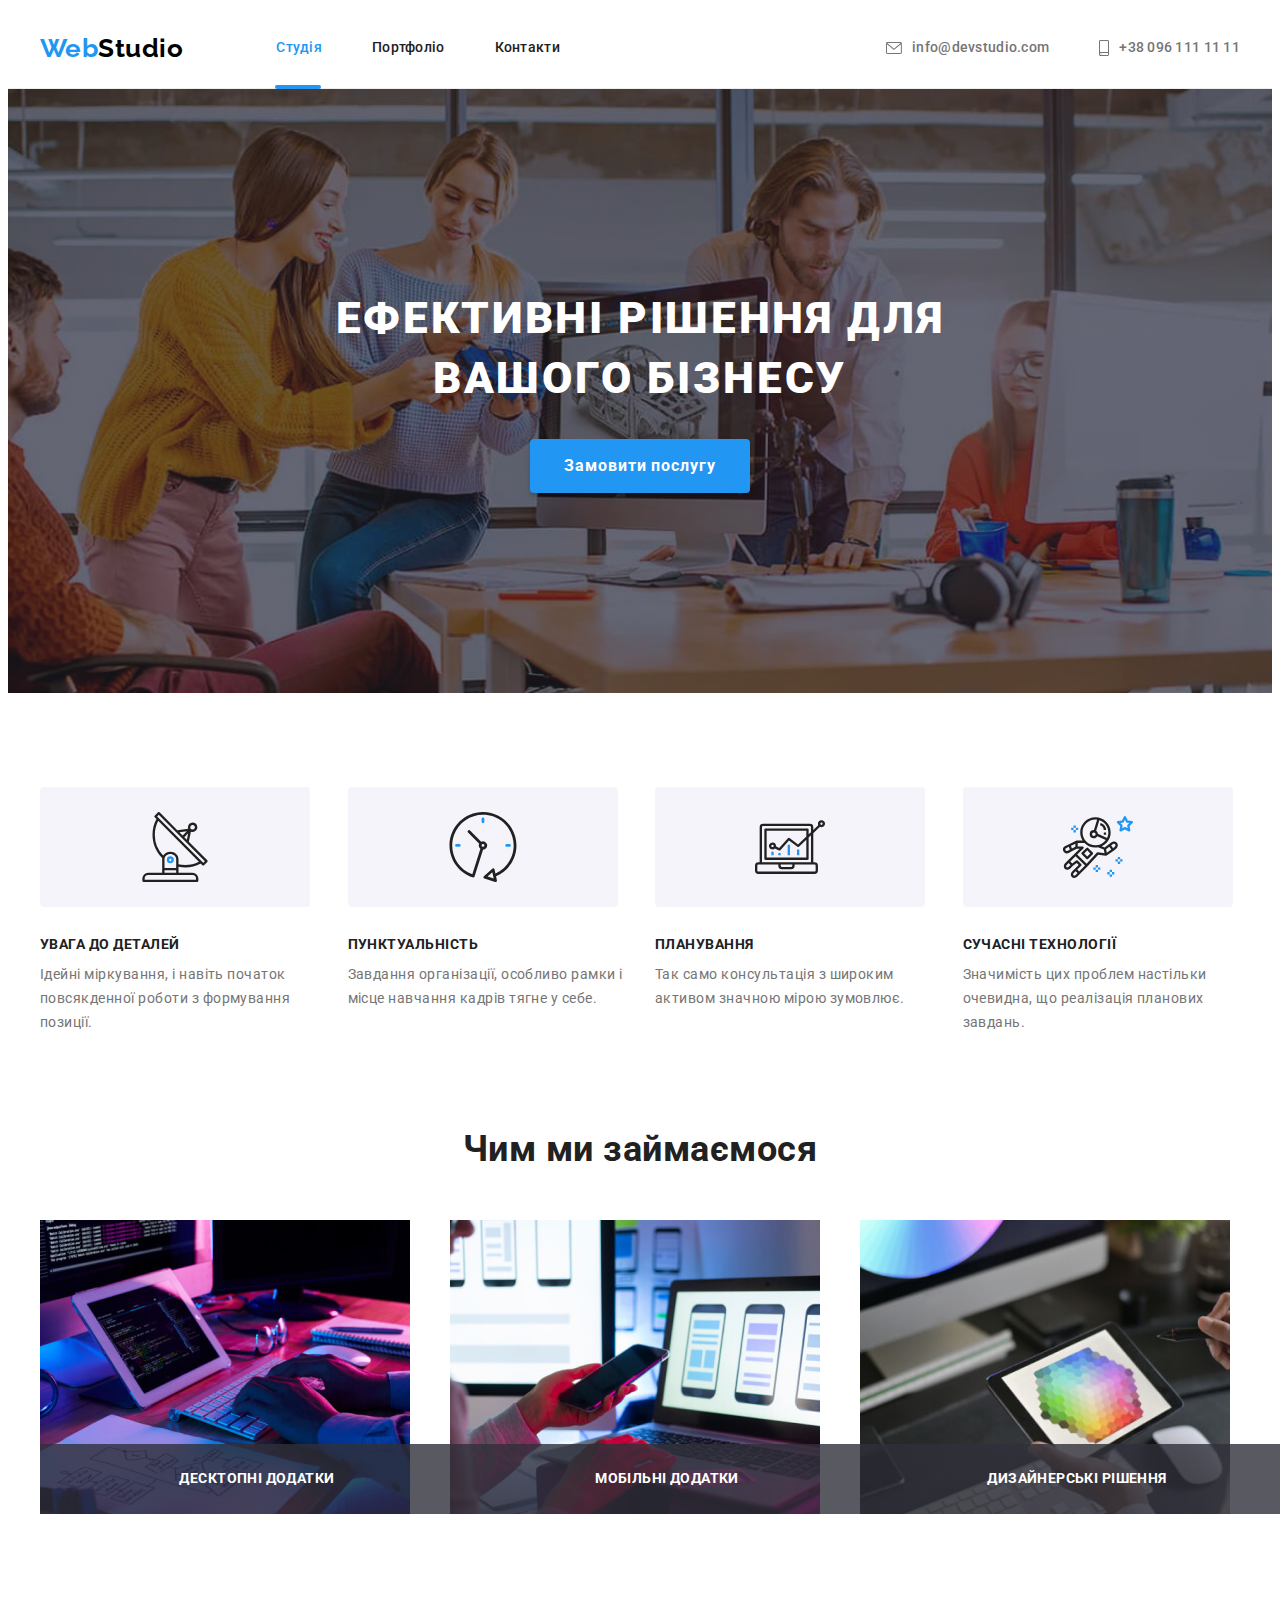
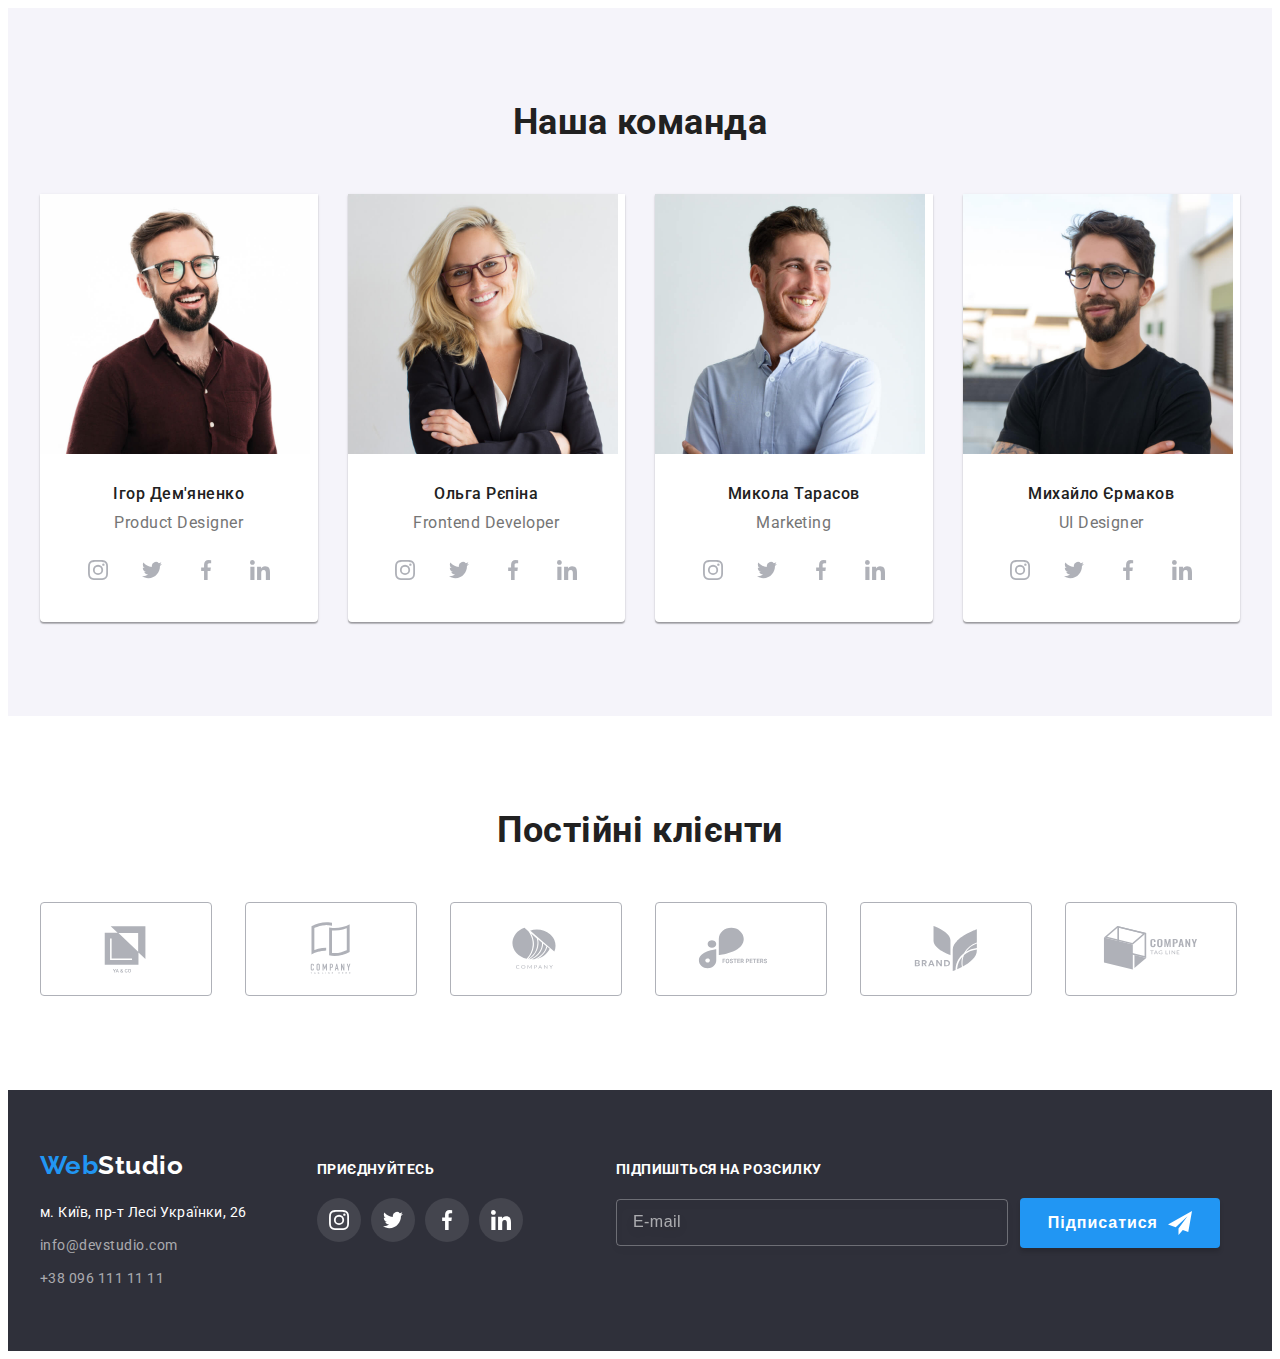
==== commit 2dd69384: "edits to hw" ====
--- a/index.html
+++ b/index.html
@@ -510,9 +510,9 @@
             </li>
           </ul>
         </div>
-        <form class="footer-input">
+        <div class="footer-input">
           <h3 class="input-title">Підпишіться на розсилку</h3>
-          <div class="input-container">
+          <form class="input-container">
             <input class="footer-input" type="email" placeholder="E-mail" />
             <button type="submit" class="input-button">
               Підписатися
@@ -520,8 +520,8 @@
                 <use href="./images/symbol-defs.svg#icon-paperplane"></use>
               </svg>
             </button>
-          </div>
-        </form>
+          </form>
+        </div>
       </div>
     </footer>
     <div class="backdrop is-hidden" data-modal>
@@ -559,14 +559,9 @@
             </svg>
           </label>
 
-          <label class="form-comment">
+          <label class="form-field">
             Коментар
-            <textarea
-              class="form-input"
-              id="comment"
-              placeholder="Введіть текст"
-            >
-            </textarea>
+            <textarea placeholder="Введіть текст" class="form-input"></textarea>
           </label>
 
           <div class="form-check">
--- a/css/style.css
+++ b/css/style.css
@@ -443,12 +443,14 @@
 
 .clients-list-link {
   display: flex;
+  align-items: center;
+  justify-content: center;
   width: 170px;
   height: 92px;
   color: var(--soc-clients-color);
   border: 1px solid var(--soc-clients-color);
   border-radius: 4px;
-  padding: 16px 32px;
+  /* padding: 16px 32px; */
   transition: color var(--transition-duration) var(--transition-timing-function),
     border-color var(--transition-duration) var(--transition-timing-function);
 }
@@ -576,13 +578,6 @@
   background-color: var(--accent-color);
 }
 
-.footer-input {
-  display: flex;
-  flex-direction: column;
-  align-items: center;
-  align-items: baseline;
-}
-
 .input-title {
   font-weight: 700;
   font-size: 14px;
@@ -595,7 +590,7 @@
 
 .input-container {
   display: flex;
-  /* align-items: center; */
+  align-items: center;
 }
 
 .input-container input {
@@ -606,6 +601,7 @@
   width: 358px;
   padding: 15px 16px;
   margin-right: 12px;
+  color: var(--secondary-text-color);
 }
 
 .input-container input::placeholder {
@@ -625,6 +621,7 @@
   background-color: var(--accent-color);
   box-shadow: 0px 4px 4px rgba(0, 0, 0, 0.15);
   border-radius: 4px;
+  border: transparent;
   width: 200px;
   padding-top: 10px;
   padding-bottom: 10px;
@@ -636,17 +633,18 @@
 
 .input-img {
   fill: currentColor;
-}
-
-/* .input-button::after {
-  content: "";
-  position: absolute;
-  bottom: 0;
-  left: 0;
-  display: block;
-  width: 100%;
-  background-image: url(/images/svg/paperplane.svg);
-} */
+  transition: transform 500ms var(--transition-timing-function),
+    rotate 500ms var(--transition-timing-function);
+}
+
+.input-button:hover {
+  background-color: var(--accent-hover-color);
+}
+
+.input-button:hover > .input-img {
+  transform: translateX(10px) rotate(10deg);
+}
+
 /* -----------------Portfolio---------------- */
 
 .portfolio {
@@ -785,7 +783,7 @@
 .modal {
   position: absolute;
   width: 528px;
-  /* min-height: 581px; */
+  min-height: 581px;
   background-color: #ffffff;
   box-shadow: 0px 1px 3px rgba(0, 0, 0, 0.12), 0px 1px 1px rgba(0, 0, 0, 0.14),
     0px 2px 1px rgba(0, 0, 0, 0.2);
@@ -821,7 +819,8 @@
   fill: currentColor;
 }
 
-.modal-btn:hover {
+.modal-btn:hover,
+.modal-btn:focus {
   color: var(--accent-color);
 }
 
@@ -836,8 +835,6 @@
   font-size: 20px;
   line-height: 1.15;
   text-align: center;
-  letter-spacing: 0.03em;
-  color: var(--primary-text-color);
   margin-bottom: 12px;
 }
 
@@ -850,16 +847,27 @@
   position: relative;
   display: flex;
   flex-direction: column;
+}
+
+.form-field:not(last-child) {
   margin-bottom: 10px;
 }
 
+label {
+  font-size: 12px;
+  line-height: 1.17;
+  letter-spacing: 0.01em;
+  color: var(--secondary-text-color);
+}
+
 .form-field input {
-  margin: 0;
+  margin-top: 4px;
   padding: 11px;
   border: 1px solid rgba(33, 33, 33, 0.2);
   border-radius: 4px;
   padding-left: 42px;
   outline: none;
+  color: var(--primary-text-color);
 }
 
 .form-field label {
@@ -890,36 +898,33 @@
   fill: var(--accent-color);
 }
 
-.form-comment {
-  margin-bottom: 20px;
-}
-
-.form-comment textarea {
-  outline: none;
-  padding: 12px 16px;
-}
-
 textarea {
   resize: none;
   width: 100%;
-  /* width: 448px; */
   height: 120px;
 }
 
-.form-comment textarea::placeholder {
+textarea::placeholder {
   font-size: 12px;
   line-height: 1.17;
   letter-spacing: 0.01em;
   color: rgba(117, 117, 117, 0.5);
 }
 
-.form-comment textarea {
+.form-field textarea {
+  margin-top: 4px;
   border: 1px solid rgba(33, 33, 33, 0.2);
   border-radius: 4px;
+  outline: none;
+  padding: 12px 16px;
+  color: var(--primary-text-color);
 }
 
 .form-check {
+  display: flex;
+  justify-content: center;
   margin-bottom: 30px;
+  text-align: center;
 }
 
 .checkbox-label {
@@ -929,6 +934,7 @@
   line-height: 2.71;
   letter-spacing: 0.03em;
   color: var(--secondary-text-color);
+  text-align: center;
 }
 
 .checkbox {
@@ -967,6 +973,7 @@
 .checkbox-accent {
   color: var(--accent-color);
   text-decoration: underline;
+  margin-left: 2px;
 }
 
 .form-button {
